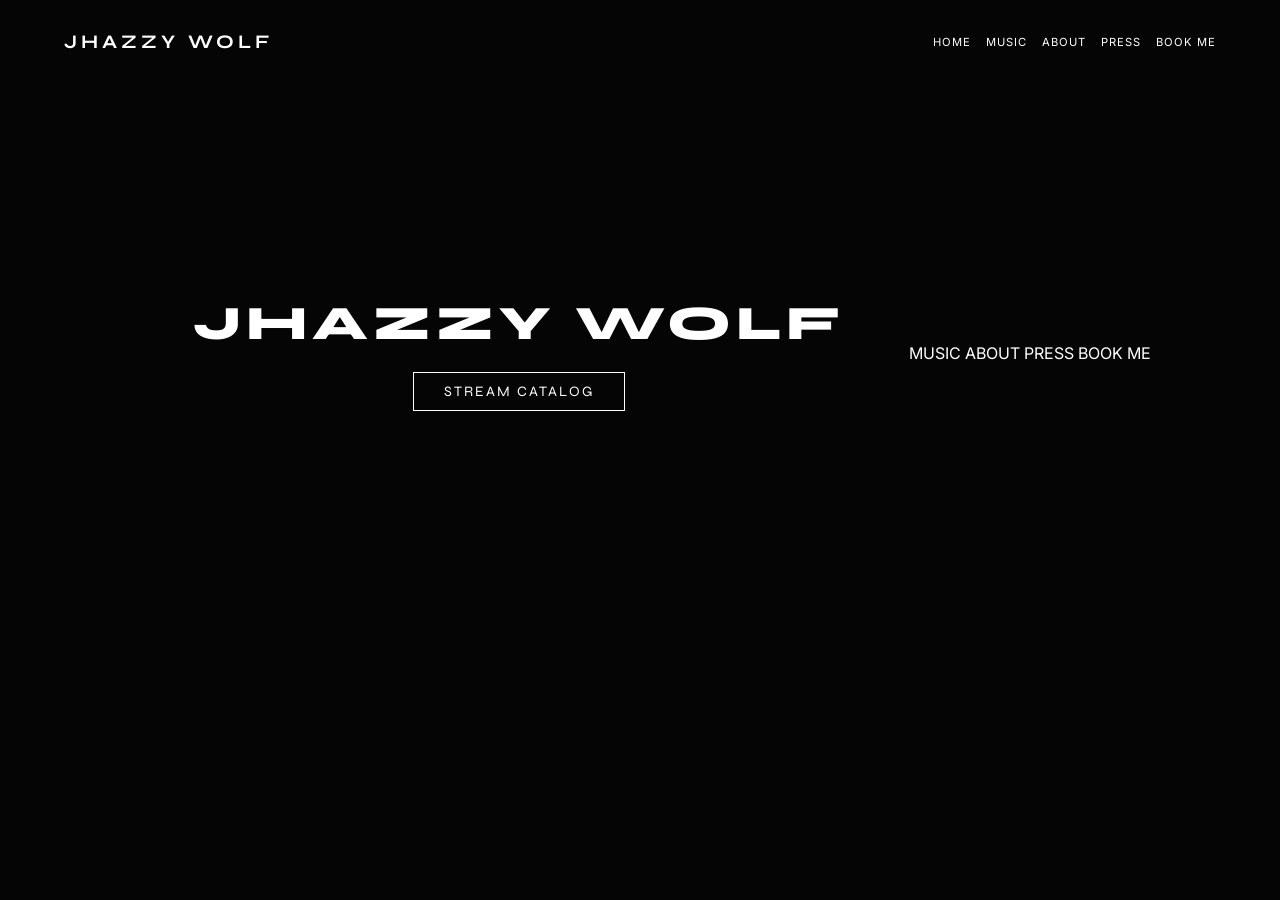
==== index.html @ e8bc3b53 "Update index.html" ====
<!DOCTYPE html>
<html lang="en">
<head>
    <meta charset="UTF-8">
    <meta name="viewport" content="width=device-width, initial-scale=1.0">
    <title>Jhazzy Wolf</title>
    <link href="https://fonts.googleapis.com/css2?family=Inter:wght@300;400;500&family=Syne:wght@600;700;800&display=swap" rel="stylesheet">
    <link rel="stylesheet" href="style.css">
</head>
<body>

    <header class="site-header">
        <div class="logo"><h2>JHAZZY WOLF</h2></div>
        <nav class="main-nav">
            <a href="index.html">HOME</a>
            <a href="music.html">MUSIC</a>
            <a href="about.html">ABOUT</a>
            <a href="press.html">PRESS</a>
            <a href="book.html">BOOK ME</a>
        </nav>
    </header>

    <main class="hero-section">
        <div class="video-background">
            <iframe src="https://player.vimeo.com/video/1120658702?background=1&autoplay=1&loop=1&muted=1&playsinline=1" frameborder="0" allow="autoplay; fullscreen" allowfullscreen></iframe>
        </div>
        
        <div class="hero-content">
            <h1 class="hero-title">JHAZZY WOLF</h1>
            <a href="music.html" class="stream-cta">STREAM CATALOG</a>
        </div>

        <section class="bottom-nav">
            <a href="music.html" class="nav-btn">MUSIC</a>
            <a href="about.html" class="nav-btn">ABOUT</a>
            <a href="press.html" class="nav-btn">PRESS</a>
            <a href="book.html" class="nav-btn">BOOK ME</a>
        </section>
    </main>

</body>
</html>
---- style.css ----
/* --- GLOBAL RESET & TYPOGRAPHY --- */
* { margin: 0; padding: 0; box-sizing: border-box; }
body { background-color: #050505; color: #ffffff; font-family: 'Inter', sans-serif; overflow-x: hidden; }
h1, h2, h3 { font-family: 'Syne', sans-serif; text-transform: uppercase; letter-spacing: 2px; }
a { color: #ffffff; text-decoration: none; transition: 0.3s ease; }

/* --- SITE HEADER (STATIC FOR STABILITY) --- */
.site-header { display: flex; justify-content: space-between; align-items: center; padding: 30px 5%; width: 100%; background: #050505; z-index: 100; }
.logo h2 { font-size: 1.2rem; letter-spacing: 4px; }
.main-nav { display: flex; gap: 15px; }
.main-nav a { font-size: 0.7rem; letter-spacing: 1px; }

/* --- HERO VIDEO BACKGROUND (MOBILE OPTIMIZED) --- */
.hero-section { position: relative; height: 60vh; overflow: hidden; display: flex; align-items: center; justify-content: center; text-align: center; }
.video-background { position: absolute; top: 0; left: 0; width: 100%; height: 100%; z-index: 0; }
.video-background iframe { width: 100vw; height: 56.25vw; min-height: 100%; min-width: 100%; position: absolute; top: 50%; left: 50%; transform: translate(-50%, -50%); pointer-events: none; }
.hero-content { position: relative; z-index: 2; padding: 0 5%; }
.hero-title { font-size: 3rem; font-weight: 800; letter-spacing: 5px; }
.stream-cta { display: inline-block; margin-top: 20px; padding: 10px 30px; border: 1px solid #fff; font-family: 'Syne', sans-serif; letter-spacing: 2px; font-size: 0.9rem; }
.stream-cta:hover { background: #fff; color: #000; }

/* --- NAVIGATION TABS (RESPONSIVE GRID) --- */
.main-overlap { position: relative; z-index: 10; margin-top: -50px; padding: 0 5%; }
.home-nav-tabs { display: grid; grid-template-columns: repeat(2, 1fr); gap: 10px; max-width: 1000px; margin: 0 auto; }
@media (min-width: 768px) { .home-nav-tabs { grid-template-columns: repeat(4, 1fr); gap: 20px; margin-top: -100px; } }
.nav-tab { background: #111; border: 1px solid #222; padding: 20px; text-align: center; border-radius: 4px; transition: 0.3s; }
.nav-tab:hover { background: #fff; color: #000; transform: translateY(-5px); }
.nav-tab h3 { font-size: 1rem; margin-bottom: 5px; }
.nav-tab p { font-size: 0.6rem; text-transform: uppercase; letter-spacing: 1px; color: #888; }
.nav-tab:hover p { color: #000; }

/* --- MUSIC CATALOG GRID --- */
.catalog-wrapper { max-width: 1200px; margin: 0 auto; padding: 100px 5%; }
.category-title { font-size: 1.5rem; margin-bottom: 25px; border-bottom: 1px solid #222; padding-bottom: 10px; }
.square-grid { display: grid; grid-template-columns: repeat(auto-fill, minmax(280px, 1fr)); gap: 30px; }
.square-card { aspect-ratio: 1 / 1; position: relative; border: 1px solid #222; background: #111; }
.square-overlay { position: absolute; bottom: 0; width: 100%; padding: 20px; background: linear-gradient(to top, #000, transparent); }
.platform-btn { display: inline-block; padding: 5px 12px; border: 1px solid #666; font-size: 0.7rem; text-transform: uppercase; margin: 10px 5px 0 0; }

/* --- TEXT PAGES --- */
.text-page-wrapper { max-width: 900px; margin: 0 auto; padding: 100px 5%; }
.text-content-box { background: #111; padding: 40px; border-radius: 8px; }

/* --- PET WOLF --- */
#pet-wolf-container { position: fixed; bottom: 20px; right: 20px; z-index: 9999; }
#wolf-companion { width: 50px; cursor: pointer; filter: drop-shadow(0px 4px 10px rgba(0,0,0,0.6)); }
#wolf-speech-bubble { position: absolute; bottom: 70px; right: 0; width: 220px; background: #111; border: 1px solid #333; padding: 15px; border-radius: 12px; opacity: 0; pointer-events: none; transition: 0.3s; }
#wolf-speech-bubble.visible { opacity: 1; pointer-events: auto; }
.action-chip { background: #222; color: #fff; padding: 8px 16px; border-radius: 20px; cursor: pointer; border: 1px solid #444; font-family: 'Syne', sans-serif; font-size: 0.75rem; display: block; width: 100%; text-align: center; }
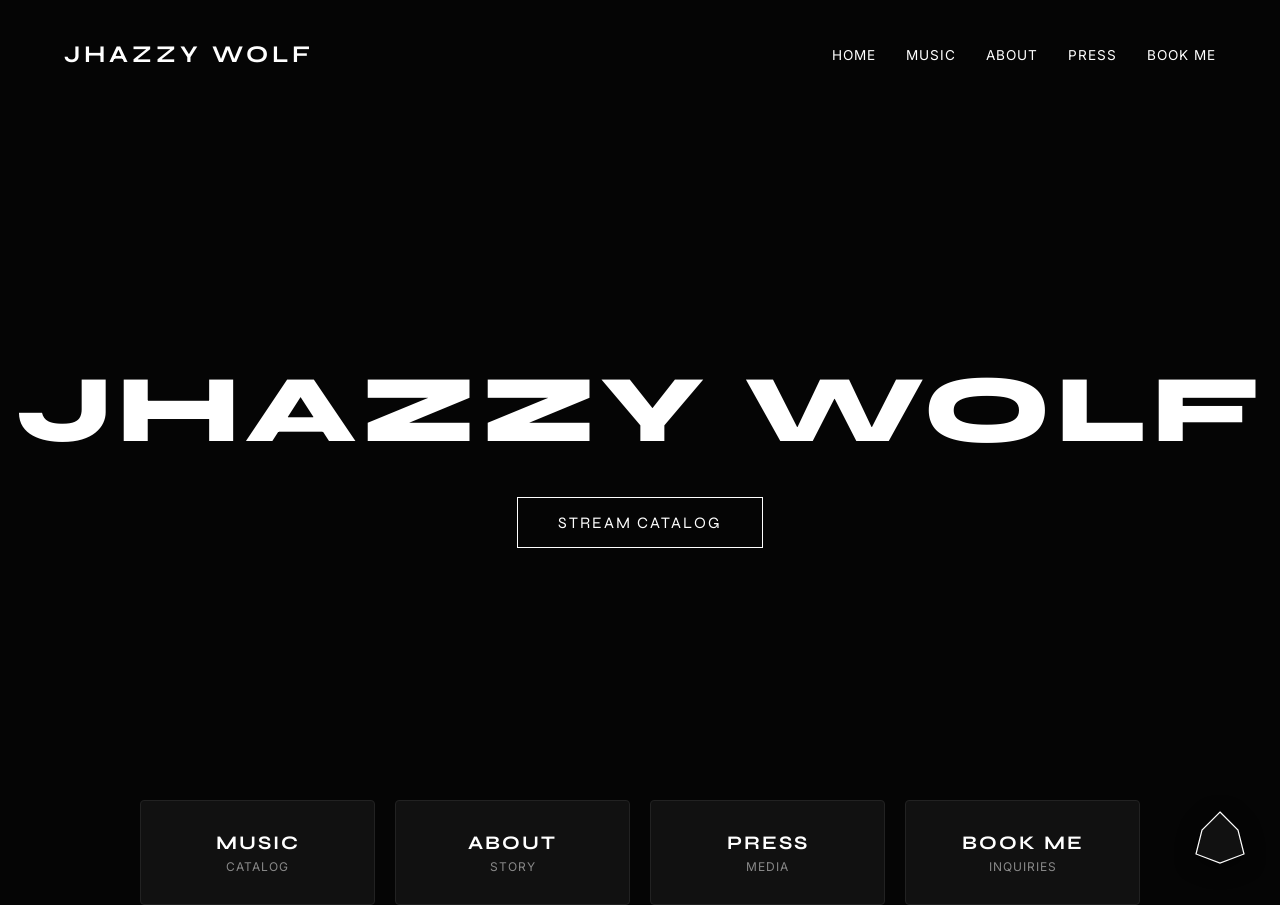
==== commit 613e30c0: "Update index.html" ====
--- a/index.html
+++ b/index.html
@@ -3,7 +3,7 @@
 <head>
     <meta charset="UTF-8">
     <meta name="viewport" content="width=device-width, initial-scale=1.0">
-    <title>Jhazzy Wolf</title>
+    <title>Jhazzy Wolf | Official Site</title>
     <link href="https://fonts.googleapis.com/css2?family=Inter:wght@300;400;500&family=Syne:wght@600;700;800&display=swap" rel="stylesheet">
     <link rel="stylesheet" href="style.css">
 </head>
@@ -22,21 +22,35 @@
 
     <main class="hero-section">
         <div class="video-background">
-            <iframe src="https://player.vimeo.com/video/1120658702?background=1&autoplay=1&loop=1&muted=1&playsinline=1" frameborder="0" allow="autoplay; fullscreen" allowfullscreen></iframe>
+            <iframe src="https://player.vimeo.com/video/1120658702?background=1&autoplay=1&loop=1&byline=0&title=0" frameborder="0" allow="autoplay; fullscreen" allowfullscreen></iframe>
         </div>
-        
         <div class="hero-content">
             <h1 class="hero-title">JHAZZY WOLF</h1>
             <a href="music.html" class="stream-cta">STREAM CATALOG</a>
         </div>
-
-        <section class="bottom-nav">
-            <a href="music.html" class="nav-btn">MUSIC</a>
-            <a href="about.html" class="nav-btn">ABOUT</a>
-            <a href="press.html" class="nav-btn">PRESS</a>
-            <a href="book.html" class="nav-btn">BOOK ME</a>
-        </section>
     </main>
 
+    <section class="main-overlap">
+        <div class="home-nav-tabs">
+            <a href="music.html" class="nav-tab"><h3>MUSIC</h3><p>Catalog</p></a>
+            <a href="about.html" class="nav-tab"><h3>ABOUT</h3><p>Story</p></a>
+            <a href="press.html" class="nav-tab"><h3>PRESS</h3><p>Media</p></a>
+            <a href="book.html" class="nav-tab"><h3>BOOK ME</h3><p>Inquiries</p></a>
+        </div>
+    </section>
+
+    <div id="pet-wolf-container">
+        <div id="wolf-speech-bubble">
+            <div class="wolf-actions">
+                <button class="action-chip" data-action="music">🎵 Play Music</button>
+                <button class="action-chip" data-action="trick">🐺 Do a Trick</button>
+            </div>
+        </div>
+        <div id="wolf-companion">
+            <svg class="wolf-vector" viewBox="0 0 100 100"><polygon points="50,10 80,40 90,80 50,95 10,80 20,40" fill="#111" stroke="#fff" stroke-width="2"/></svg>
+        </div>
+    </div>
+
+    <script src="app.js"></script>
 </body>
 </html>
--- a/style.css
+++ b/style.css
@@ -4,46 +4,45 @@
 h1, h2, h3 { font-family: 'Syne', sans-serif; text-transform: uppercase; letter-spacing: 2px; }
 a { color: #ffffff; text-decoration: none; transition: 0.3s ease; }
 
-/* --- SITE HEADER (STATIC FOR STABILITY) --- */
-.site-header { display: flex; justify-content: space-between; align-items: center; padding: 30px 5%; width: 100%; background: #050505; z-index: 100; }
-.logo h2 { font-size: 1.2rem; letter-spacing: 4px; }
-.main-nav { display: flex; gap: 15px; }
-.main-nav a { font-size: 0.7rem; letter-spacing: 1px; }
+/* --- SITE HEADER --- */
+.site-header { display: flex; justify-content: space-between; align-items: center; padding: 40px 5%; width: 100%; position: absolute; top: 0; z-index: 100; }
+.logo h2 { font-size: 1.5rem; letter-spacing: 4px; }
+.main-nav { display: flex; gap: 30px; }
+.main-nav a { font-size: 0.85rem; letter-spacing: 1px; }
 
-/* --- HERO VIDEO BACKGROUND (MOBILE OPTIMIZED) --- */
-.hero-section { position: relative; height: 60vh; overflow: hidden; display: flex; align-items: center; justify-content: center; text-align: center; }
-.video-background { position: absolute; top: 0; left: 0; width: 100%; height: 100%; z-index: 0; }
-.video-background iframe { width: 100vw; height: 56.25vw; min-height: 100%; min-width: 100%; position: absolute; top: 50%; left: 50%; transform: translate(-50%, -50%); pointer-events: none; }
-.hero-content { position: relative; z-index: 2; padding: 0 5%; }
-.hero-title { font-size: 3rem; font-weight: 800; letter-spacing: 5px; }
-.stream-cta { display: inline-block; margin-top: 20px; padding: 10px 30px; border: 1px solid #fff; font-family: 'Syne', sans-serif; letter-spacing: 2px; font-size: 0.9rem; }
+/* --- HERO VIDEO BACKGROUND (STRICT LAYERED) --- */
+.hero-section { position: relative; height: 100vh; overflow: hidden; display: flex; align-items: center; justify-content: center; text-align: center; }
+.video-background { position: absolute; top: 0; left: 0; width: 100%; height: 100%; z-index: 0; pointer-events: none; }
+.video-background iframe { width: 100vw; height: 56.25vw; min-height: 100vh; min-width: 177.77vh; position: absolute; top: 50%; left: 50%; transform: translate(-50%, -50%); }
+.hero-overlay { position: absolute; top: 0; left: 0; width: 100%; height: 100%; background: rgba(0, 0, 0, 0.5); z-index: 1; }
+.hero-content { position: relative; z-index: 2; }
+.hero-title { font-size: 6rem; font-weight: 800; letter-spacing: 5px; }
+.stream-cta { display: inline-block; margin-top: 30px; padding: 15px 40px; border: 1px solid #fff; font-family: 'Syne', sans-serif; letter-spacing: 2px; }
 .stream-cta:hover { background: #fff; color: #000; }
 
-/* --- NAVIGATION TABS (RESPONSIVE GRID) --- */
-.main-overlap { position: relative; z-index: 10; margin-top: -50px; padding: 0 5%; }
-.home-nav-tabs { display: grid; grid-template-columns: repeat(2, 1fr); gap: 10px; max-width: 1000px; margin: 0 auto; }
-@media (min-width: 768px) { .home-nav-tabs { grid-template-columns: repeat(4, 1fr); gap: 20px; margin-top: -100px; } }
-.nav-tab { background: #111; border: 1px solid #222; padding: 20px; text-align: center; border-radius: 4px; transition: 0.3s; }
-.nav-tab:hover { background: #fff; color: #000; transform: translateY(-5px); }
-.nav-tab h3 { font-size: 1rem; margin-bottom: 5px; }
-.nav-tab p { font-size: 0.6rem; text-transform: uppercase; letter-spacing: 1px; color: #888; }
-.nav-tab:hover p { color: #000; }
+/* --- OVERLAP NAVIGATION TABS --- */
+.main-overlap { position: relative; z-index: 10; margin-top: -100px; padding: 0 5%; pointer-events: none; }
+.home-nav-tabs { display: grid; grid-template-columns: repeat(4, 1fr); gap: 20px; max-width: 1000px; margin: 0 auto; pointer-events: auto; }
+.nav-tab { background: #111; border: 1px solid #222; padding: 30px; text-align: center; border-radius: 4px; transition: 0.3s; }
+.nav-tab:hover { background: #fff; border-color: #fff; transform: translateY(-10px); }
+.nav-tab h3 { font-size: 1.2rem; margin-bottom: 5px; color: #fff; }
+.nav-tab p { font-size: 0.75rem; color: #888; text-transform: uppercase; letter-spacing: 1px; }
+.nav-tab:hover h3, .nav-tab:hover p { color: #000; }
+
+/* --- PET WOLF COMPANION --- */
+#pet-wolf-container { position: fixed; bottom: 30px; right: 30px; z-index: 9999; display: flex; flex-direction: column; align-items: flex-end; }
+#wolf-companion { width: 60px; cursor: pointer; filter: drop-shadow(0px 4px 10px rgba(0,0,0,0.6)); }
+#wolf-speech-bubble { background: #111; border: 1px solid #333; padding: 20px; border-radius: 12px; width: 300px; margin-bottom: 15px; opacity: 0; pointer-events: none; transition: 0.3s; }
+#wolf-speech-bubble.visible { opacity: 1; pointer-events: auto; }
+/* Horizontal Button Alignment */
+.wolf-actions { display: flex; flex-direction: row; gap: 10px; justify-content: center; margin-top: 15px; }
+.action-chip { background: #222; color: #fff; padding: 8px 16px; border-radius: 20px; cursor: pointer; border: 1px solid #444; font-family: 'Syne', sans-serif; font-size: 0.75rem; }
+.action-chip:hover { background: #fff; color: #000; }
 
 /* --- MUSIC CATALOG GRID --- */
 .catalog-wrapper { max-width: 1200px; margin: 0 auto; padding: 100px 5%; }
 .category-title { font-size: 1.5rem; margin-bottom: 25px; border-bottom: 1px solid #222; padding-bottom: 10px; }
-.square-grid { display: grid; grid-template-columns: repeat(auto-fill, minmax(280px, 1fr)); gap: 30px; }
+.square-grid { display: grid; grid-template-columns: repeat(auto-fill, minmax(320px, 1fr)); gap: 30px; }
 .square-card { aspect-ratio: 1 / 1; position: relative; border: 1px solid #222; background: #111; }
 .square-overlay { position: absolute; bottom: 0; width: 100%; padding: 20px; background: linear-gradient(to top, #000, transparent); }
-.platform-btn { display: inline-block; padding: 5px 12px; border: 1px solid #666; font-size: 0.7rem; text-transform: uppercase; margin: 10px 5px 0 0; }
-
-/* --- TEXT PAGES --- */
-.text-page-wrapper { max-width: 900px; margin: 0 auto; padding: 100px 5%; }
-.text-content-box { background: #111; padding: 40px; border-radius: 8px; }
-
-/* --- PET WOLF --- */
-#pet-wolf-container { position: fixed; bottom: 20px; right: 20px; z-index: 9999; }
-#wolf-companion { width: 50px; cursor: pointer; filter: drop-shadow(0px 4px 10px rgba(0,0,0,0.6)); }
-#wolf-speech-bubble { position: absolute; bottom: 70px; right: 0; width: 220px; background: #111; border: 1px solid #333; padding: 15px; border-radius: 12px; opacity: 0; pointer-events: none; transition: 0.3s; }
-#wolf-speech-bubble.visible { opacity: 1; pointer-events: auto; }
-.action-chip { background: #222; color: #fff; padding: 8px 16px; border-radius: 20px; cursor: pointer; border: 1px solid #444; font-family: 'Syne', sans-serif; font-size: 0.75rem; display: block; width: 100%; text-align: center; }
+.platform-btn { display: inline-block; padding: 5px 12px; border: 1px solid #666; font-size: 0.7rem; text-transform: uppercase; margin-top: 10px; margin-right: 5px; }
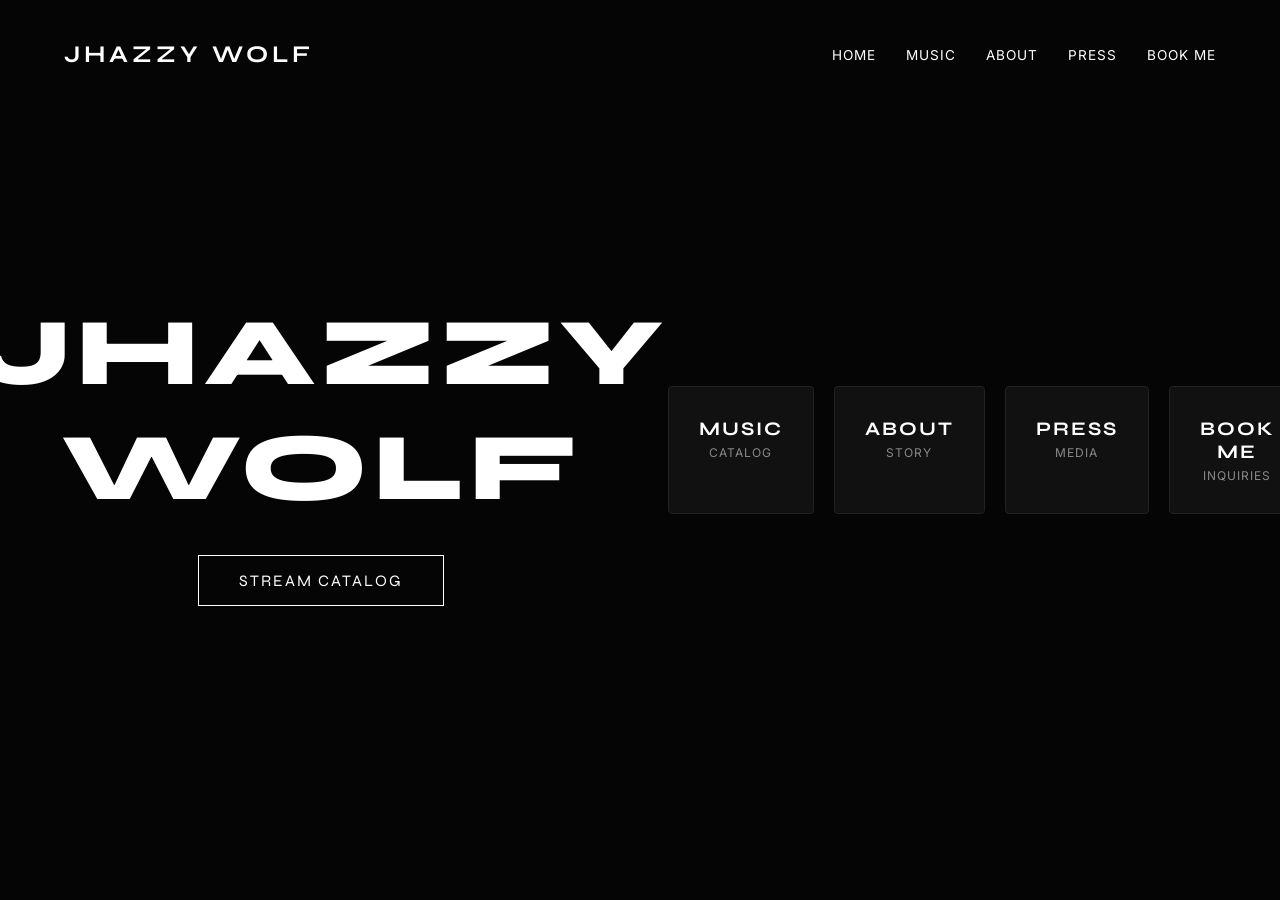
==== commit 266bf0b6: "Update index.html" ====
--- a/index.html
+++ b/index.html
@@ -22,35 +22,20 @@
 
     <main class="hero-section">
         <div class="video-background">
-            <iframe src="https://player.vimeo.com/video/1120658702?background=1&autoplay=1&loop=1&byline=0&title=0" frameborder="0" allow="autoplay; fullscreen" allowfullscreen></iframe>
+            <iframe src="https://player.vimeo.com/video/1120658702?background=1&autoplay=1&loop=1&muted=1&playsinline=1" frameborder="0" allow="autoplay; fullscreen" allowfullscreen></iframe>
         </div>
+        
         <div class="hero-content">
             <h1 class="hero-title">JHAZZY WOLF</h1>
             <a href="music.html" class="stream-cta">STREAM CATALOG</a>
         </div>
-    </main>
 
-    <section class="main-overlap">
-        <div class="home-nav-tabs">
+        <section class="home-nav-tabs">
             <a href="music.html" class="nav-tab"><h3>MUSIC</h3><p>Catalog</p></a>
             <a href="about.html" class="nav-tab"><h3>ABOUT</h3><p>Story</p></a>
             <a href="press.html" class="nav-tab"><h3>PRESS</h3><p>Media</p></a>
             <a href="book.html" class="nav-tab"><h3>BOOK ME</h3><p>Inquiries</p></a>
-        </div>
-    </section>
-
-    <div id="pet-wolf-container">
-        <div id="wolf-speech-bubble">
-            <div class="wolf-actions">
-                <button class="action-chip" data-action="music">🎵 Play Music</button>
-                <button class="action-chip" data-action="trick">🐺 Do a Trick</button>
-            </div>
-        </div>
-        <div id="wolf-companion">
-            <svg class="wolf-vector" viewBox="0 0 100 100"><polygon points="50,10 80,40 90,80 50,95 10,80 20,40" fill="#111" stroke="#fff" stroke-width="2"/></svg>
-        </div>
-    </div>
-
-    <script src="app.js"></script>
+        </section>
+    </main>
 </body>
 </html>
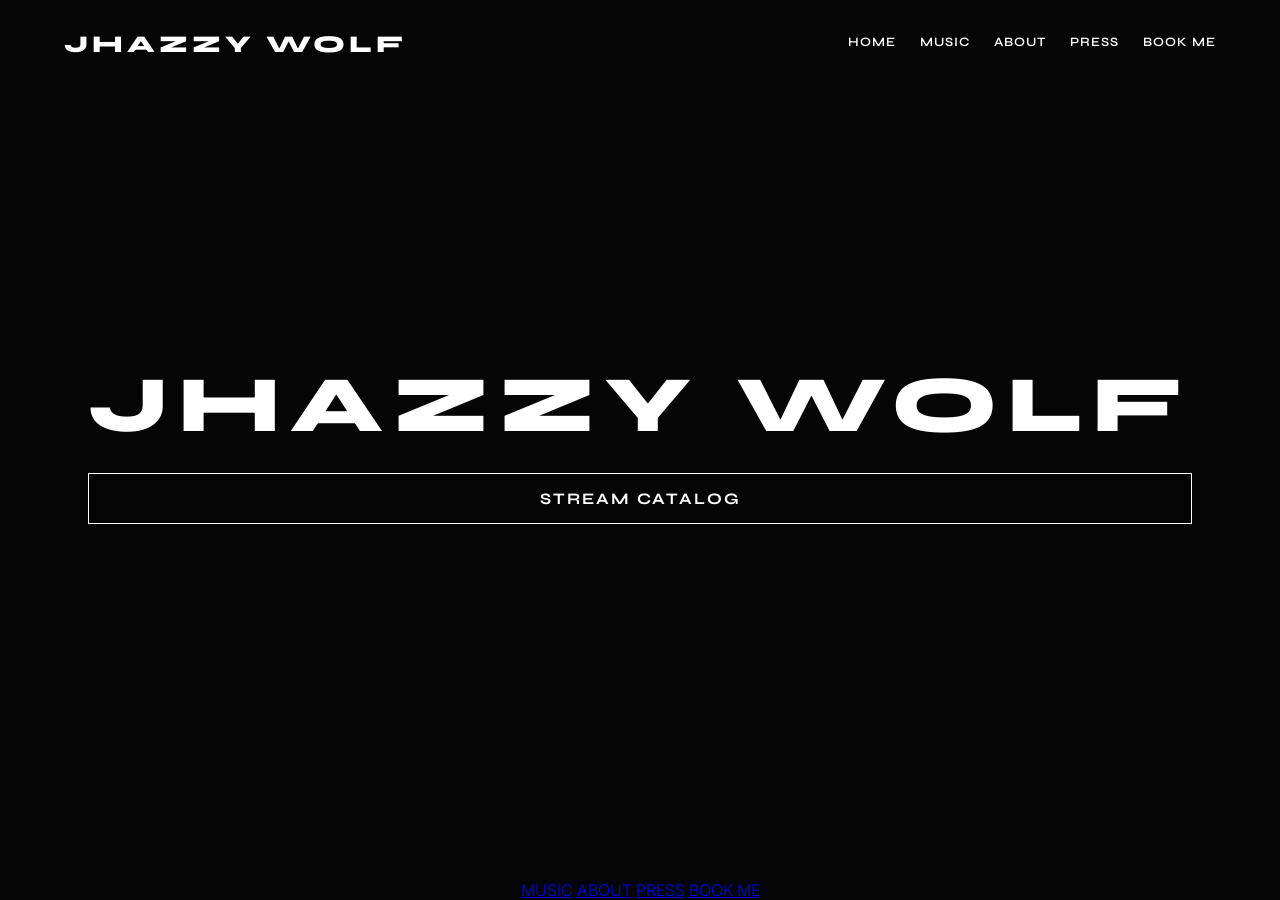
==== commit 6abd0062: "Update index.html" ====
--- a/index.html
+++ b/index.html
@@ -30,11 +30,11 @@
             <a href="music.html" class="stream-cta">STREAM CATALOG</a>
         </div>
 
-        <section class="home-nav-tabs">
-            <a href="music.html" class="nav-tab"><h3>MUSIC</h3><p>Catalog</p></a>
-            <a href="about.html" class="nav-tab"><h3>ABOUT</h3><p>Story</p></a>
-            <a href="press.html" class="nav-tab"><h3>PRESS</h3><p>Media</p></a>
-            <a href="book.html" class="nav-tab"><h3>BOOK ME</h3><p>Inquiries</p></a>
+        <section class="bottom-nav">
+            <a href="music.html" class="nav-btn">MUSIC</a>
+            <a href="about.html" class="nav-btn">ABOUT</a>
+            <a href="press.html" class="nav-btn">PRESS</a>
+            <a href="book.html" class="nav-btn">BOOK ME</a>
         </section>
     </main>
 </body>
--- a/style.css
+++ b/style.css
@@ -1,48 +1,148 @@
-/* --- GLOBAL RESET & TYPOGRAPHY --- */
+/* --- GLOBAL RESET & PREMIUM TYPOGRAPHY --- */
+@import url('https://fonts.googleapis.com/css2?family=Inter:wght@300;400;500&family=Syne:wght@600;700;800&display=swap');
+
 * { margin: 0; padding: 0; box-sizing: border-box; }
-body { background-color: #050505; color: #ffffff; font-family: 'Inter', sans-serif; overflow-x: hidden; }
-h1, h2, h3 { font-family: 'Syne', sans-serif; text-transform: uppercase; letter-spacing: 2px; }
-a { color: #ffffff; text-decoration: none; transition: 0.3s ease; }
+
+body { 
+    background-color: #050505; 
+    color: #ffffff; 
+    font-family: 'Inter', sans-serif; 
+    font-weight: 300; 
+    overflow: hidden; /* Locks the page, no scrolling */
+    height: 100vh; 
+}
+
+h1, h2, h3 { 
+    font-family: 'Syne', sans-serif; 
+    text-transform: uppercase; 
+    letter-spacing: 2px; 
+    font-weight: 800; 
+}
 
 /* --- SITE HEADER --- */
-.site-header { display: flex; justify-content: space-between; align-items: center; padding: 40px 5%; width: 100%; position: absolute; top: 0; z-index: 100; }
-.logo h2 { font-size: 1.5rem; letter-spacing: 4px; }
-.main-nav { display: flex; gap: 30px; }
-.main-nav a { font-size: 0.85rem; letter-spacing: 1px; }
+.site-header { 
+    position: absolute; 
+    top: 0; 
+    width: 100%; 
+    display: flex; 
+    justify-content: space-between; 
+    padding: 30px 5%; 
+    z-index: 100; 
+}
 
-/* --- HERO VIDEO BACKGROUND (STRICT LAYERED) --- */
-.hero-section { position: relative; height: 100vh; overflow: hidden; display: flex; align-items: center; justify-content: center; text-align: center; }
-.video-background { position: absolute; top: 0; left: 0; width: 100%; height: 100%; z-index: 0; pointer-events: none; }
-.video-background iframe { width: 100vw; height: 56.25vw; min-height: 100vh; min-width: 177.77vh; position: absolute; top: 50%; left: 50%; transform: translate(-50%, -50%); }
-.hero-overlay { position: absolute; top: 0; left: 0; width: 100%; height: 100%; background: rgba(0, 0, 0, 0.5); z-index: 1; }
-.hero-content { position: relative; z-index: 2; }
-.hero-title { font-size: 6rem; font-weight: 800; letter-spacing: 5px; }
-.stream-cta { display: inline-block; margin-top: 30px; padding: 15px 40px; border: 1px solid #fff; font-family: 'Syne', sans-serif; letter-spacing: 2px; }
-.stream-cta:hover { background: #fff; color: #000; }
+.logo h2 { 
+    font-family: 'Syne', sans-serif; 
+    font-weight: 800; 
+    letter-spacing: 4px; 
+    font-size: 1.5rem; 
+}
 
-/* --- OVERLAP NAVIGATION TABS --- */
-.main-overlap { position: relative; z-index: 10; margin-top: -100px; padding: 0 5%; pointer-events: none; }
-.home-nav-tabs { display: grid; grid-template-columns: repeat(4, 1fr); gap: 20px; max-width: 1000px; margin: 0 auto; pointer-events: auto; }
-.nav-tab { background: #111; border: 1px solid #222; padding: 30px; text-align: center; border-radius: 4px; transition: 0.3s; }
-.nav-tab:hover { background: #fff; border-color: #fff; transform: translateY(-10px); }
-.nav-tab h3 { font-size: 1.2rem; margin-bottom: 5px; color: #fff; }
-.nav-tab p { font-size: 0.75rem; color: #888; text-transform: uppercase; letter-spacing: 1px; }
-.nav-tab:hover h3, .nav-tab:hover p { color: #000; }
+.main-nav a { 
+    font-family: 'Syne', sans-serif; 
+    font-weight: 600; 
+    font-size: 0.8rem; 
+    letter-spacing: 1px; 
+    margin-left: 20px; 
+    color: #ffffff; 
+    text-decoration: none; 
+}
 
-/* --- PET WOLF COMPANION --- */
-#pet-wolf-container { position: fixed; bottom: 30px; right: 30px; z-index: 9999; display: flex; flex-direction: column; align-items: flex-end; }
-#wolf-companion { width: 60px; cursor: pointer; filter: drop-shadow(0px 4px 10px rgba(0,0,0,0.6)); }
-#wolf-speech-bubble { background: #111; border: 1px solid #333; padding: 20px; border-radius: 12px; width: 300px; margin-bottom: 15px; opacity: 0; pointer-events: none; transition: 0.3s; }
-#wolf-speech-bubble.visible { opacity: 1; pointer-events: auto; }
-/* Horizontal Button Alignment */
-.wolf-actions { display: flex; flex-direction: row; gap: 10px; justify-content: center; margin-top: 15px; }
-.action-chip { background: #222; color: #fff; padding: 8px 16px; border-radius: 20px; cursor: pointer; border: 1px solid #444; font-family: 'Syne', sans-serif; font-size: 0.75rem; }
-.action-chip:hover { background: #fff; color: #000; }
+/* --- HERO SECTION --- */
+.hero-section { 
+    height: 100vh; 
+    display: flex; 
+    flex-direction: column; 
+    align-items: center; 
+    justify-content: center; 
+    text-align: center; 
+    position: relative;
+}
 
-/* --- MUSIC CATALOG GRID --- */
-.catalog-wrapper { max-width: 1200px; margin: 0 auto; padding: 100px 5%; }
-.category-title { font-size: 1.5rem; margin-bottom: 25px; border-bottom: 1px solid #222; padding-bottom: 10px; }
-.square-grid { display: grid; grid-template-columns: repeat(auto-fill, minmax(320px, 1fr)); gap: 30px; }
-.square-card { aspect-ratio: 1 / 1; position: relative; border: 1px solid #222; background: #111; }
-.square-overlay { position: absolute; bottom: 0; width: 100%; padding: 20px; background: linear-gradient(to top, #000, transparent); }
-.platform-btn { display: inline-block; padding: 5px 12px; border: 1px solid #666; font-size: 0.7rem; text-transform: uppercase; margin-top: 10px; margin-right: 5px; }
+.video-background { 
+    position: absolute; 
+    top: 0; 
+    left: 0; 
+    width: 100%; 
+    height: 100%; 
+    z-index: 0; 
+}
+
+.video-background iframe { 
+    width: 100vw; 
+    height: 56.25vw; 
+    min-height: 100%; 
+    min-width: 100%; 
+    position: absolute; 
+    top: 50%; 
+    left: 50%; 
+    transform: translate(-50%, -50%); 
+    pointer-events: none; 
+}
+
+.hero-content { 
+    position: relative; 
+    z-index: 2; 
+    flex-grow: 1; 
+    display: flex; 
+    flex-direction: column; 
+    justify-content: center; 
+}
+
+.hero-title { 
+    font-family: 'Syne', sans-serif; 
+    font-weight: 800; 
+    font-size: 5rem; 
+    letter-spacing: 10px; 
+}
+
+.stream-cta { 
+    display: inline-block; 
+    margin-top: 20px; 
+    padding: 15px 40px; 
+    border: 1px solid #fff; 
+    color: #fff; 
+    font-family: 'Syne', sans-serif; 
+    font-weight: 700; 
+    text-decoration: none; 
+    letter-spacing: 2px;
+}
+
+/* --- BOTTOM NAVIGATION TABS --- */
+.home-nav-tabs { 
+    width: 100%; 
+    display: grid; 
+    grid-template-columns: repeat(4, 1fr); 
+    z-index: 10; 
+}
+
+.nav-tab { 
+    background: rgba(0, 0, 0, 0.8); 
+    border: 1px solid #222; 
+    padding: 30px; 
+    text-align: center; 
+    color: #fff; 
+    text-decoration: none; 
+    transition: 0.3s; 
+}
+
+.nav-tab:hover { 
+    background: #fff; 
+    color: #000; 
+}
+
+.nav-tab h3 { 
+    font-family: 'Syne', sans-serif; 
+    font-weight: 800; 
+    font-size: 1rem; 
+}
+
+.nav-tab p { 
+    font-size: 0.6rem; 
+    text-transform: uppercase; 
+    letter-spacing: 1px; 
+    color: #888; 
+}
+
+.nav-tab:hover p { 
+    color: #000; 
+}
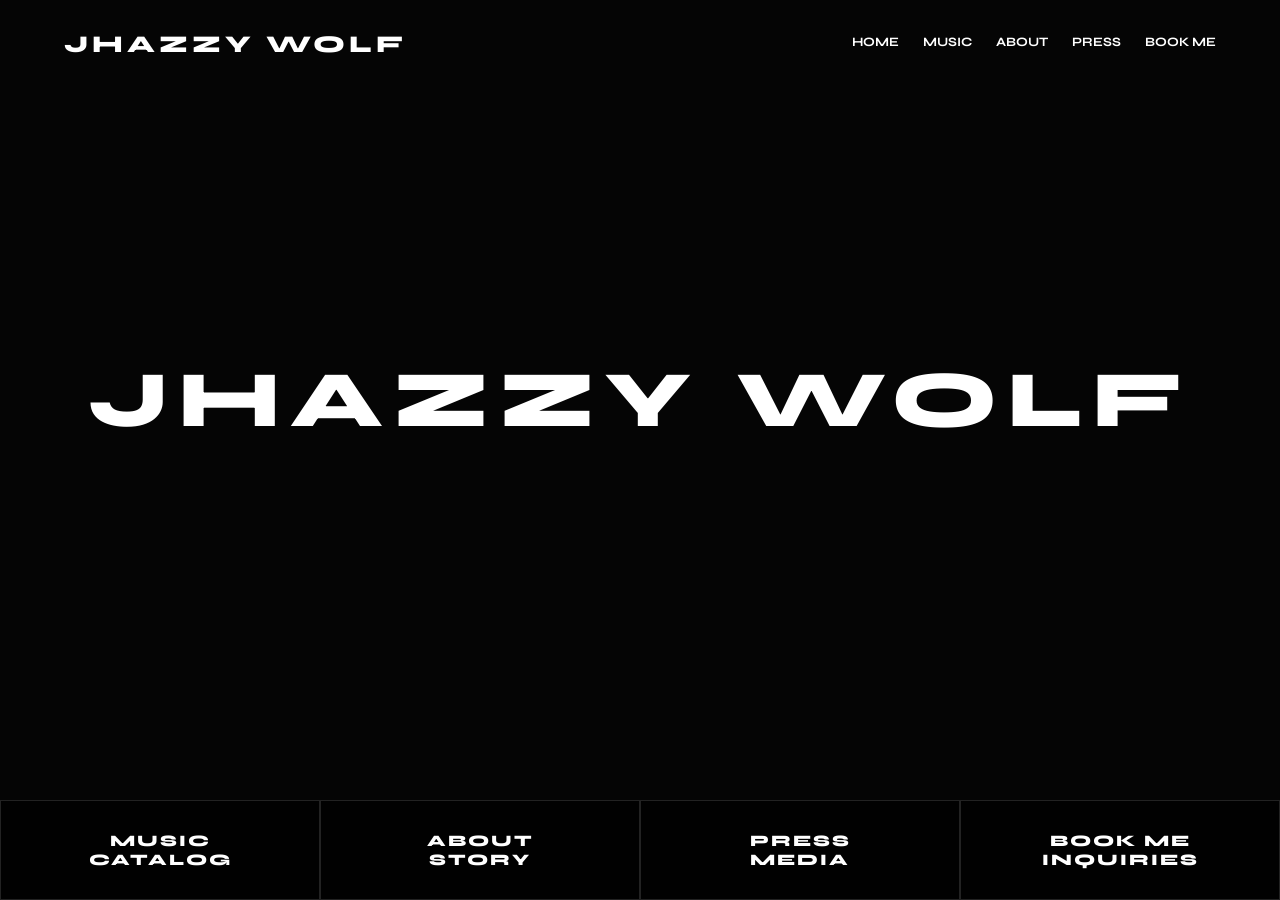
==== commit 266a16e2: "Update index.html" ====
--- a/index.html
+++ b/index.html
@@ -3,7 +3,7 @@
 <head>
     <meta charset="UTF-8">
     <meta name="viewport" content="width=device-width, initial-scale=1.0">
-    <title>Jhazzy Wolf | Official Site</title>
+    <title>Jhazzy Wolf</title>
     <link href="https://fonts.googleapis.com/css2?family=Inter:wght@300;400;500&family=Syne:wght@600;700;800&display=swap" rel="stylesheet">
     <link rel="stylesheet" href="style.css">
 </head>
@@ -27,14 +27,13 @@
         
         <div class="hero-content">
             <h1 class="hero-title">JHAZZY WOLF</h1>
-            <a href="music.html" class="stream-cta">STREAM CATALOG</a>
         </div>
 
         <section class="bottom-nav">
-            <a href="music.html" class="nav-btn">MUSIC</a>
-            <a href="about.html" class="nav-btn">ABOUT</a>
-            <a href="press.html" class="nav-btn">PRESS</a>
-            <a href="book.html" class="nav-btn">BOOK ME</a>
+            <a href="music.html" class="nav-btn">MUSIC<br><span>CATALOG</span></a>
+            <a href="about.html" class="nav-btn">ABOUT<br><span>STORY</span></a>
+            <a href="press.html" class="nav-btn">PRESS<br><span>MEDIA</span></a>
+            <a href="book.html" class="nav-btn">BOOK ME<br><span>INQUIRIES</span></a>
         </section>
     </main>
 </body>
--- a/style.css
+++ b/style.css
@@ -1,148 +1,31 @@
-/* --- GLOBAL RESET & PREMIUM TYPOGRAPHY --- */
 @import url('https://fonts.googleapis.com/css2?family=Inter:wght@300;400;500&family=Syne:wght@600;700;800&display=swap');
 
 * { margin: 0; padding: 0; box-sizing: border-box; }
 
 body { 
-    background-color: #050505; 
-    color: #ffffff; 
+    background: #050505; 
+    color: #fff; 
     font-family: 'Inter', sans-serif; 
-    font-weight: 300; 
-    overflow: hidden; /* Locks the page, no scrolling */
+    overflow: hidden; 
     height: 100vh; 
 }
 
-h1, h2, h3 { 
-    font-family: 'Syne', sans-serif; 
-    text-transform: uppercase; 
-    letter-spacing: 2px; 
-    font-weight: 800; 
-}
+/* Header */
+.site-header { position: absolute; top: 0; width: 100%; display: flex; justify-content: space-between; padding: 30px 5%; z-index: 100; }
+.logo h2 { font-family: 'Syne', sans-serif; font-weight: 800; letter-spacing: 4px; font-size: 1.5rem; }
+.main-nav a { font-family: 'Syne', sans-serif; font-weight: 700; font-size: 0.8rem; margin-left: 20px; color: #fff; text-decoration: none; }
 
-/* --- SITE HEADER --- */
-.site-header { 
-    position: absolute; 
-    top: 0; 
-    width: 100%; 
-    display: flex; 
-    justify-content: space-between; 
-    padding: 30px 5%; 
-    z-index: 100; 
-}
+/* Hero/Video */
+.hero-section { height: 100vh; display: flex; flex-direction: column; align-items: center; justify-content: center; position: relative; }
+.video-background { position: absolute; top: 0; left: 0; width: 100%; height: 100%; z-index: 0; }
+.video-background iframe { width: 100vw; height: 56.25vw; min-height: 100%; min-width: 100%; position: absolute; top: 50%; left: 50%; transform: translate(-50%, -50%); pointer-events: none; }
 
-.logo h2 { 
-    font-family: 'Syne', sans-serif; 
-    font-weight: 800; 
-    letter-spacing: 4px; 
-    font-size: 1.5rem; 
-}
+/* Content */
+.hero-content { position: relative; z-index: 2; text-align: center; flex-grow: 1; display: flex; flex-direction: column; justify-content: center; }
+.hero-title { font-family: 'Syne', sans-serif; font-weight: 800; font-size: 5rem; letter-spacing: 10px; text-transform: uppercase; }
+.stream-cta { display: inline-block; margin-top: 20px; padding: 15px 40px; border: 1px solid #fff; font-family: 'Syne', sans-serif; font-weight: 700; text-decoration: none; color: #fff; }
 
-.main-nav a { 
-    font-family: 'Syne', sans-serif; 
-    font-weight: 600; 
-    font-size: 0.8rem; 
-    letter-spacing: 1px; 
-    margin-left: 20px; 
-    color: #ffffff; 
-    text-decoration: none; 
-}
-
-/* --- HERO SECTION --- */
-.hero-section { 
-    height: 100vh; 
-    display: flex; 
-    flex-direction: column; 
-    align-items: center; 
-    justify-content: center; 
-    text-align: center; 
-    position: relative;
-}
-
-.video-background { 
-    position: absolute; 
-    top: 0; 
-    left: 0; 
-    width: 100%; 
-    height: 100%; 
-    z-index: 0; 
-}
-
-.video-background iframe { 
-    width: 100vw; 
-    height: 56.25vw; 
-    min-height: 100%; 
-    min-width: 100%; 
-    position: absolute; 
-    top: 50%; 
-    left: 50%; 
-    transform: translate(-50%, -50%); 
-    pointer-events: none; 
-}
-
-.hero-content { 
-    position: relative; 
-    z-index: 2; 
-    flex-grow: 1; 
-    display: flex; 
-    flex-direction: column; 
-    justify-content: center; 
-}
-
-.hero-title { 
-    font-family: 'Syne', sans-serif; 
-    font-weight: 800; 
-    font-size: 5rem; 
-    letter-spacing: 10px; 
-}
-
-.stream-cta { 
-    display: inline-block; 
-    margin-top: 20px; 
-    padding: 15px 40px; 
-    border: 1px solid #fff; 
-    color: #fff; 
-    font-family: 'Syne', sans-serif; 
-    font-weight: 700; 
-    text-decoration: none; 
-    letter-spacing: 2px;
-}
-
-/* --- BOTTOM NAVIGATION TABS --- */
-.home-nav-tabs { 
-    width: 100%; 
-    display: grid; 
-    grid-template-columns: repeat(4, 1fr); 
-    z-index: 10; 
-}
-
-.nav-tab { 
-    background: rgba(0, 0, 0, 0.8); 
-    border: 1px solid #222; 
-    padding: 30px; 
-    text-align: center; 
-    color: #fff; 
-    text-decoration: none; 
-    transition: 0.3s; 
-}
-
-.nav-tab:hover { 
-    background: #fff; 
-    color: #000; 
-}
-
-.nav-tab h3 { 
-    font-family: 'Syne', sans-serif; 
-    font-weight: 800; 
-    font-size: 1rem; 
-}
-
-.nav-tab p { 
-    font-size: 0.6rem; 
-    text-transform: uppercase; 
-    letter-spacing: 1px; 
-    color: #888; 
-}
-
-.nav-tab:hover p { 
-    color: #000; 
-}
+/* Bottom Nav */
+.bottom-nav { width: 100%; display: grid; grid-template-columns: repeat(4, 1fr); z-index: 10; }
+.nav-btn { background: rgba(0, 0, 0, 0.8); border: 1px solid #222; padding: 30px; text-align: center; color: #fff; text-decoration: none; font-family: 'Syne', sans-serif; font-weight: 800; font-size: 1rem; letter-spacing: 2px; }
+.nav-btn:hover { background: #fff; color: #000; }
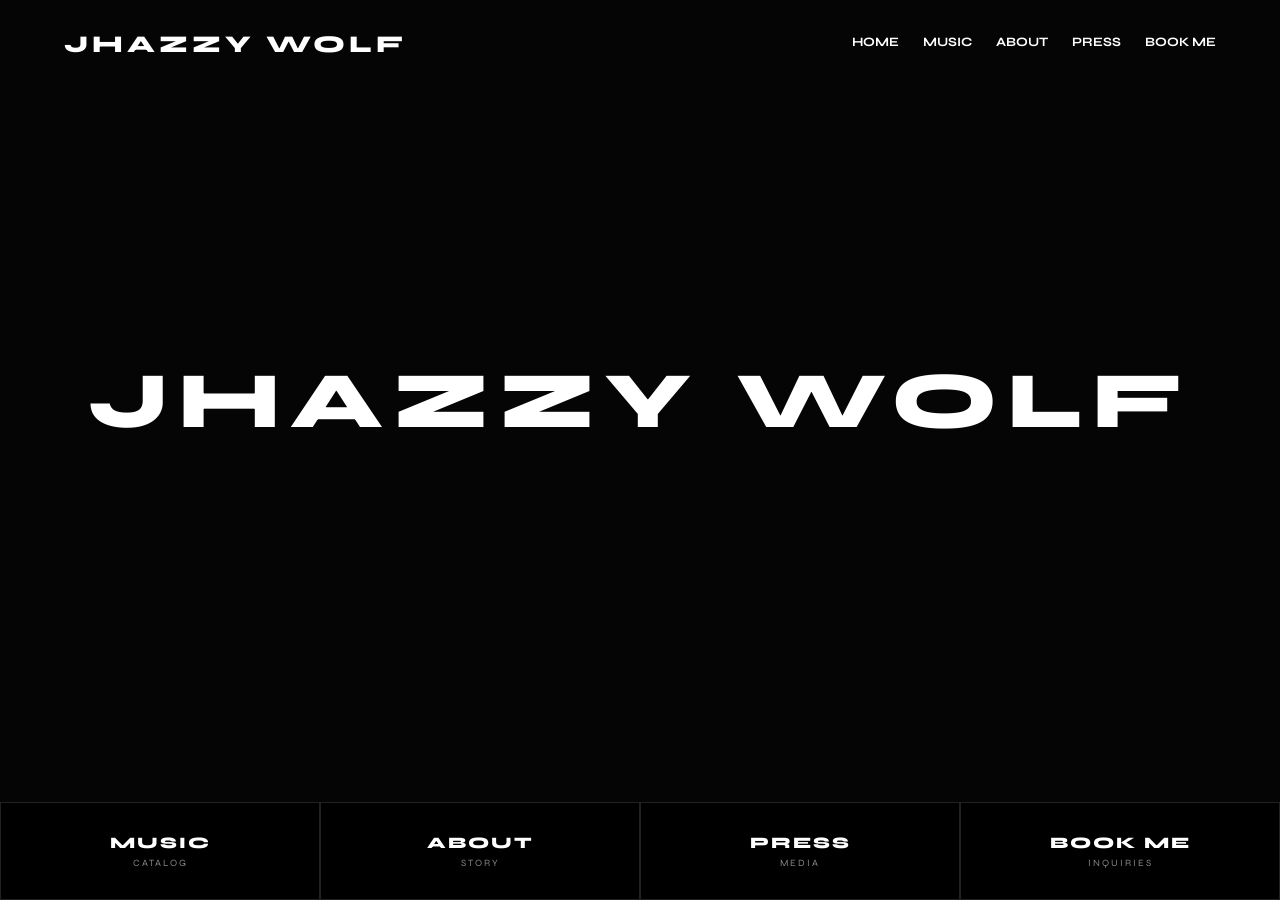
==== commit 1c204df5: "Update index.html" ====
--- a/index.html
+++ b/index.html
@@ -36,5 +36,6 @@
             <a href="book.html" class="nav-btn">BOOK ME<br><span>INQUIRIES</span></a>
         </section>
     </main>
+
 </body>
 </html>
--- a/style.css
+++ b/style.css
@@ -2,30 +2,28 @@
 
 * { margin: 0; padding: 0; box-sizing: border-box; }
 
-body { 
-    background: #050505; 
-    color: #fff; 
-    font-family: 'Inter', sans-serif; 
-    overflow: hidden; 
-    height: 100vh; 
-}
+body { background: #050505; color: #fff; font-family: 'Inter', sans-serif; overflow-x: hidden; }
 
-/* Header */
+/* --- HEADER --- */
 .site-header { position: absolute; top: 0; width: 100%; display: flex; justify-content: space-between; padding: 30px 5%; z-index: 100; }
 .logo h2 { font-family: 'Syne', sans-serif; font-weight: 800; letter-spacing: 4px; font-size: 1.5rem; }
 .main-nav a { font-family: 'Syne', sans-serif; font-weight: 700; font-size: 0.8rem; margin-left: 20px; color: #fff; text-decoration: none; }
 
-/* Hero/Video */
-.hero-section { height: 100vh; display: flex; flex-direction: column; align-items: center; justify-content: center; position: relative; }
-.video-background { position: absolute; top: 0; left: 0; width: 100%; height: 100%; z-index: 0; }
+/* --- HOME LAYOUT (LOCKED) --- */
+.hero-section { height: 100vh; display: flex; flex-direction: column; align-items: center; position: relative; }
+.video-background { position: absolute; top: 0; left: 0; width: 100%; height: 100%; z-index: 0; overflow: hidden; }
 .video-background iframe { width: 100vw; height: 56.25vw; min-height: 100%; min-width: 100%; position: absolute; top: 50%; left: 50%; transform: translate(-50%, -50%); pointer-events: none; }
+.hero-content { position: relative; z-index: 2; flex-grow: 1; display: flex; align-items: center; justify-content: center; }
+.hero-title { font-family: 'Syne', sans-serif; font-weight: 800; font-size: 5rem; letter-spacing: 10px; text-transform: uppercase; }
 
-/* Content */
-.hero-content { position: relative; z-index: 2; text-align: center; flex-grow: 1; display: flex; flex-direction: column; justify-content: center; }
-.hero-title { font-family: 'Syne', sans-serif; font-weight: 800; font-size: 5rem; letter-spacing: 10px; text-transform: uppercase; }
-.stream-cta { display: inline-block; margin-top: 20px; padding: 15px 40px; border: 1px solid #fff; font-family: 'Syne', sans-serif; font-weight: 700; text-decoration: none; color: #fff; }
+/* --- BOTTOM NAV --- */
+.bottom-nav { width: 100%; display: grid; grid-template-columns: repeat(4, 1fr); z-index: 10; }
+.nav-btn { background: rgba(0, 0, 0, 0.9); border: 1px solid #222; padding: 30px; text-align: center; color: #fff; text-decoration: none; font-family: 'Syne', sans-serif; font-weight: 800; font-size: 1rem; letter-spacing: 2px; }
+.nav-btn span { font-size: 0.6rem; color: #888; display: block; margin-top: 5px; font-weight: 300; }
+.nav-btn:hover { background: #fff; color: #000; }
+.nav-btn:hover span { color: #000; }
 
-/* Bottom Nav */
-.bottom-nav { width: 100%; display: grid; grid-template-columns: repeat(4, 1fr); z-index: 10; }
-.nav-btn { background: rgba(0, 0, 0, 0.8); border: 1px solid #222; padding: 30px; text-align: center; color: #fff; text-decoration: none; font-family: 'Syne', sans-serif; font-weight: 800; font-size: 1rem; letter-spacing: 2px; }
-.nav-btn:hover { background: #fff; color: #000; }
+/* --- MUSIC PAGE GRID --- */
+.page-container { width: 100%; min-height: 100vh; padding: 150px 5% 50px; }
+.catalog-grid { display: grid; grid-template-columns: repeat(auto-fit, minmax(300px, 1fr)); gap: 30px; }
+.card { border: 1px solid #222; background: #111; padding: 20px; aspect-ratio: 1/1; }
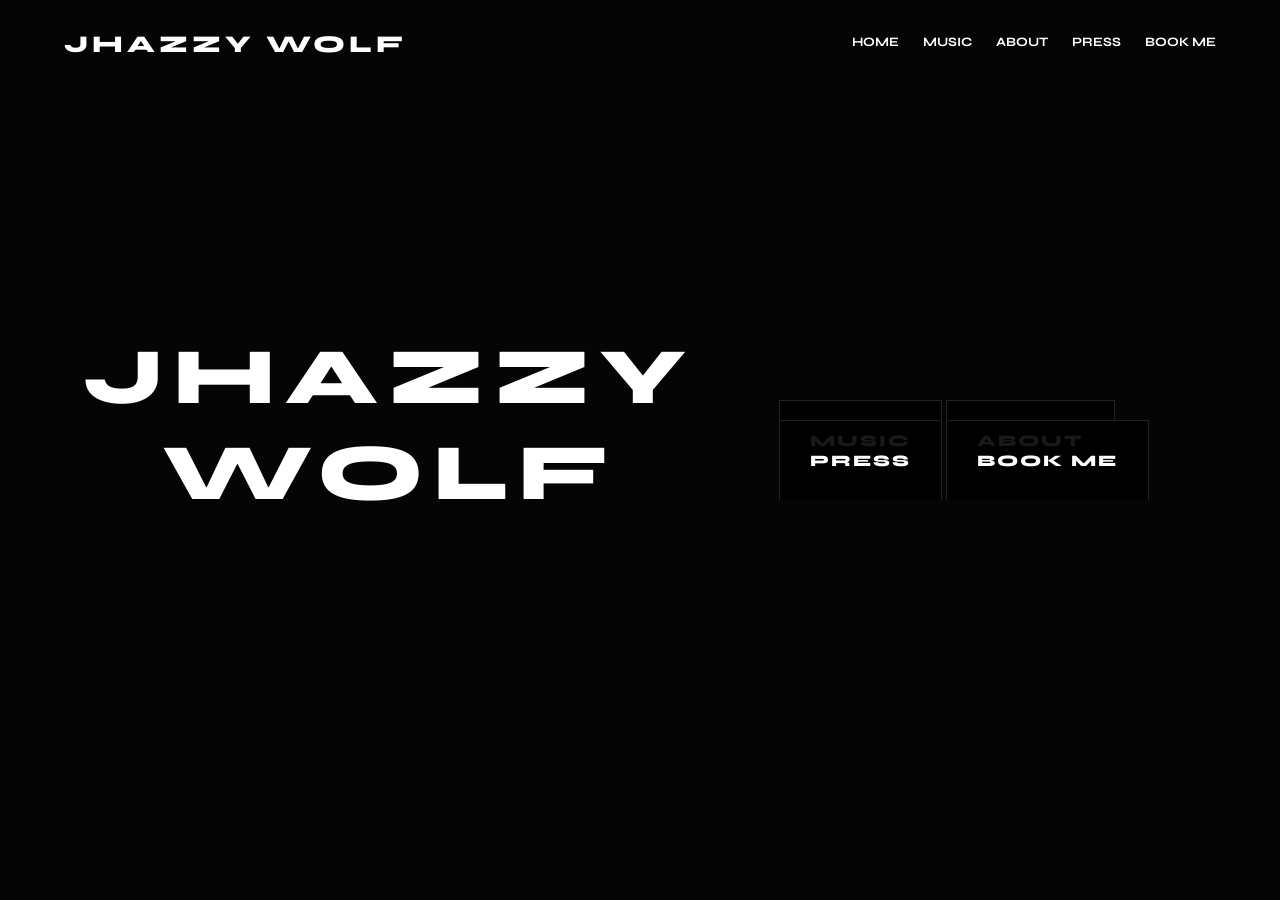
==== commit 997d1836: "Update index.html" ====
--- a/index.html
+++ b/index.html
@@ -29,11 +29,11 @@
             <h1 class="hero-title">JHAZZY WOLF</h1>
         </div>
 
-        <section class="bottom-nav">
-            <a href="music.html" class="nav-btn">MUSIC<br><span>CATALOG</span></a>
-            <a href="about.html" class="nav-btn">ABOUT<br><span>STORY</span></a>
-            <a href="press.html" class="nav-btn">PRESS<br><span>MEDIA</span></a>
-            <a href="book.html" class="nav-btn">BOOK ME<br><span>INQUIRIES</span></a>
+        <section class="floating-bottom-nav">
+            <a href="music.html" class="nav-btn">MUSIC</a>
+            <a href="about.html" class="nav-btn">ABOUT</a>
+            <a href="press.html" class="nav-btn">PRESS</a>
+            <a href="book.html" class="nav-btn">BOOK ME</a>
         </section>
     </main>
 
--- a/style.css
+++ b/style.css
@@ -1,29 +1,52 @@
+/* --- GLOBAL RESET & PREMIUM TYPOGRAPHY --- */
 @import url('https://fonts.googleapis.com/css2?family=Inter:wght@300;400;500&family=Syne:wght@600;700;800&display=swap');
 
 * { margin: 0; padding: 0; box-sizing: border-box; }
 
 body { background: #050505; color: #fff; font-family: 'Inter', sans-serif; overflow-x: hidden; }
 
-/* --- HEADER --- */
-.site-header { position: absolute; top: 0; width: 100%; display: flex; justify-content: space-between; padding: 30px 5%; z-index: 100; }
+/* --- HEADER (LOCKED TOP) --- */
+.site-header { position: absolute; top: 0; left: 0; width: 100%; display: flex; justify-content: space-between; padding: 30px 5%; z-index: 100; }
 .logo h2 { font-family: 'Syne', sans-serif; font-weight: 800; letter-spacing: 4px; font-size: 1.5rem; }
-.main-nav a { font-family: 'Syne', sans-serif; font-weight: 700; font-size: 0.8rem; margin-left: 20px; color: #fff; text-decoration: none; }
+.main-nav a { font-family: 'Syne', sans-serif; font-weight: 700; font-size: 0.8rem; margin-left: 20px; color: #fff; text-decoration: none; transition: 0.3s; }
+.main-nav a:hover { color: #888; }
 
-/* --- HOME LAYOUT (LOCKED) --- */
-.hero-section { height: 100vh; display: flex; flex-direction: column; align-items: center; position: relative; }
-.video-background { position: absolute; top: 0; left: 0; width: 100%; height: 100%; z-index: 0; overflow: hidden; }
+/* --- HOME LAYOUT (LOCKED SCREEN) --- */
+.hero-section { height: 100vh; width: 100vw; position: relative; display: flex; align-items: center; justify-content: center; overflow: hidden; }
+.video-background { position: absolute; top: 0; left: 0; width: 100%; height: 100%; z-index: 0; }
 .video-background iframe { width: 100vw; height: 56.25vw; min-height: 100%; min-width: 100%; position: absolute; top: 50%; left: 50%; transform: translate(-50%, -50%); pointer-events: none; }
-.hero-content { position: relative; z-index: 2; flex-grow: 1; display: flex; align-items: center; justify-content: center; }
+
+.hero-content { position: relative; z-index: 2; text-align: center; margin-top: -50px; }
 .hero-title { font-family: 'Syne', sans-serif; font-weight: 800; font-size: 5rem; letter-spacing: 10px; text-transform: uppercase; }
 
-/* --- BOTTOM NAV --- */
-.bottom-nav { width: 100%; display: grid; grid-template-columns: repeat(4, 1fr); z-index: 10; }
-.nav-btn { background: rgba(0, 0, 0, 0.9); border: 1px solid #222; padding: 30px; text-align: center; color: #fff; text-decoration: none; font-family: 'Syne', sans-serif; font-weight: 800; font-size: 1rem; letter-spacing: 2px; }
-.nav-btn span { font-size: 0.6rem; color: #888; display: block; margin-top: 5px; font-weight: 300; }
+/* --- BOTTOM NAV (LOCKED BOTTOM) --- */
+.bottom-nav { position: absolute; bottom: 0; left: 0; width: 100%; display: grid; grid-template-columns: repeat(4, 1fr); z-index: 10; }
+.nav-btn { background: rgba(0, 0, 0, 0.9); border: 1px solid #222; border-bottom: none; padding: 30px; text-align: center; color: #fff; text-decoration: none; font-family: 'Syne', sans-serif; font-weight: 800; font-size: 1rem; letter-spacing: 2px; transition: 0.3s; }
+.nav-btn span { font-family: 'Inter', sans-serif; font-size: 0.6rem; color: #888; display: block; margin-top: 5px; font-weight: 400; letter-spacing: 1px; }
 .nav-btn:hover { background: #fff; color: #000; }
 .nav-btn:hover span { color: #000; }
 
 /* --- MUSIC PAGE GRID --- */
-.page-container { width: 100%; min-height: 100vh; padding: 150px 5% 50px; }
-.catalog-grid { display: grid; grid-template-columns: repeat(auto-fit, minmax(300px, 1fr)); gap: 30px; }
-.card { border: 1px solid #222; background: #111; padding: 20px; aspect-ratio: 1/1; }
+.catalog-wrapper { max-width: 1200px; margin: 0 auto; padding: 150px 5% 50px; }
+.category-title { font-size: 1.5rem; margin-bottom: 25px; border-bottom: 1px solid #222; padding-bottom: 10px; font-family: 'Syne', sans-serif; font-weight: 800; letter-spacing: 2px; }
+
+.square-grid { display: grid; grid-template-columns: repeat(auto-fill, minmax(320px, 1fr)); gap: 30px; margin-bottom: 60px; }
+.square-card { aspect-ratio: 1 / 1; position: relative; border: 1px solid #222; background: #111; display: flex; align-items: center; justify-content: center; color: #444; font-size: 0.8rem; letter-spacing: 1px; }
+
+.square-overlay { position: absolute; bottom: 0; left: 0; width: 100%; padding: 20px; background: linear-gradient(to top, rgba(0,0,0,0.9), transparent); }
+.square-overlay h3 { font-family: 'Syne', sans-serif; font-weight: 800; font-size: 1.2rem; margin-bottom: 5px; text-transform: uppercase; }
+.square-overlay p { font-size: 0.8rem; color: #ccc; margin-bottom: 10px; }
+
+.platform-btn { display: inline-block; padding: 5px 12px; border: 1px solid #666; font-size: 0.7rem; text-transform: uppercase; margin-right: 5px; color: #fff; text-decoration: none; transition: 0.3s; }
+.platform-btn:hover { background: #fff; color: #000; }
+
+/* --- TEXT & INFO PAGES (ABOUT, PRESS, BOOK ME) --- */
+.page-wrapper { max-width: 1000px; margin: 0 auto; padding: 150px 5% 50px; }
+.content-grid { display: grid; grid-template-columns: repeat(auto-fit, minmax(300px, 1fr)); gap: 30px; }
+
+.content-box { background: #111; border: 1px solid #222; padding: 40px; margin-bottom: 30px; }
+.content-box h2 { font-family: 'Syne', sans-serif; font-size: 1.5rem; margin-bottom: 20px; border-bottom: 1px solid #222; padding-bottom: 10px; letter-spacing: 2px; text-transform: uppercase; }
+.content-box h3 { font-family: 'Syne', sans-serif; font-size: 1.2rem; margin-bottom: 10px; color: #fff; }
+.content-box p { color: #ccc; line-height: 1.8; font-size: 0.9rem; margin-bottom: 15px; }
+.content-box .stream-cta { display: inline-block; margin-top: 10px; padding: 12px 30px; border: 1px solid #fff; color: #fff; font-family: 'Syne', sans-serif; font-weight: 700; text-decoration: none; letter-spacing: 2px; transition: 0.3s; }
+.content-box .stream-cta:hover { background: #fff; color: #000; }
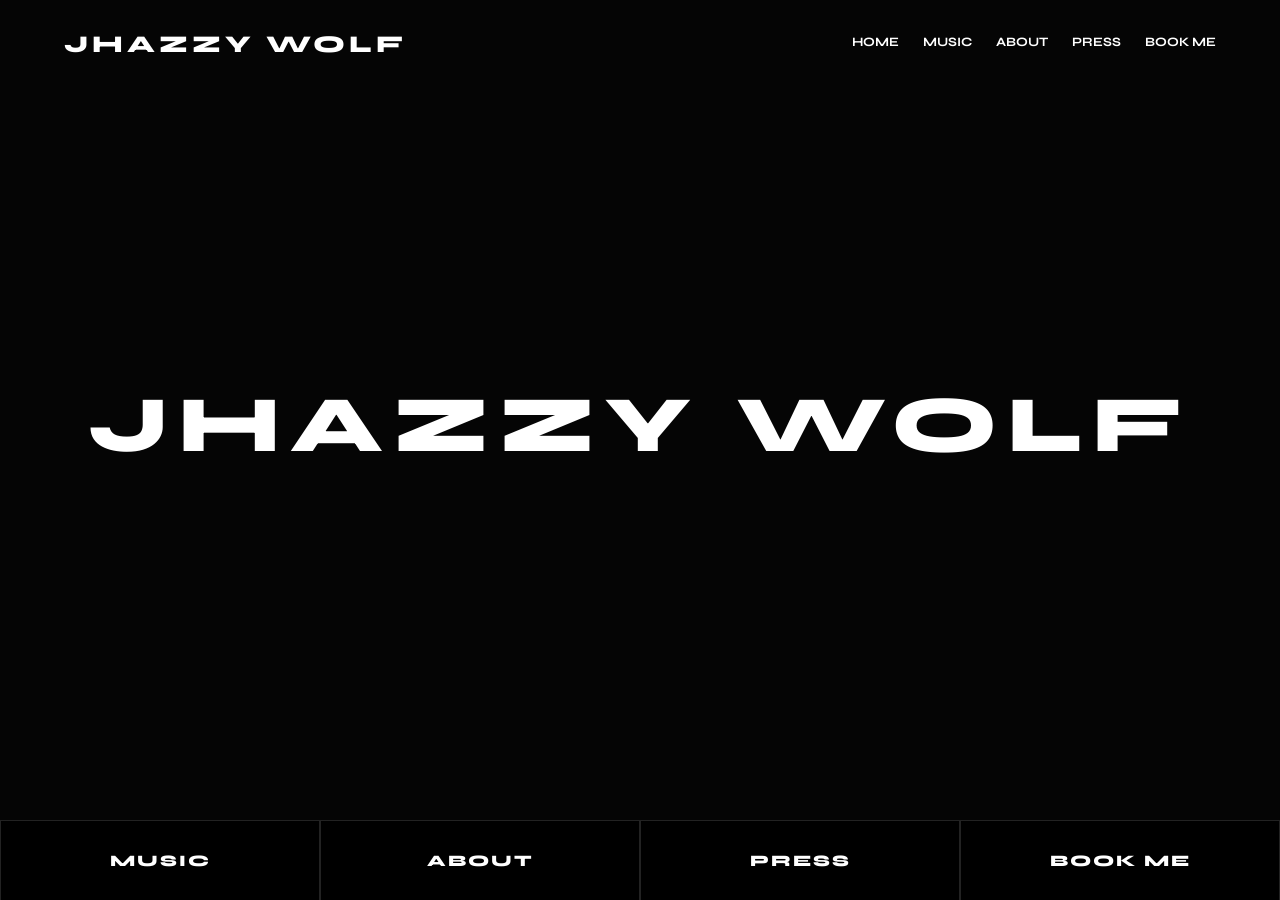
==== commit 4e8f5dd1: "Update index.html" ====
--- a/index.html
+++ b/index.html
@@ -29,7 +29,7 @@
             <h1 class="hero-title">JHAZZY WOLF</h1>
         </div>
 
-        <section class="floating-bottom-nav">
+        <section class="bottom-nav">
             <a href="music.html" class="nav-btn">MUSIC</a>
             <a href="about.html" class="nav-btn">ABOUT</a>
             <a href="press.html" class="nav-btn">PRESS</a>
